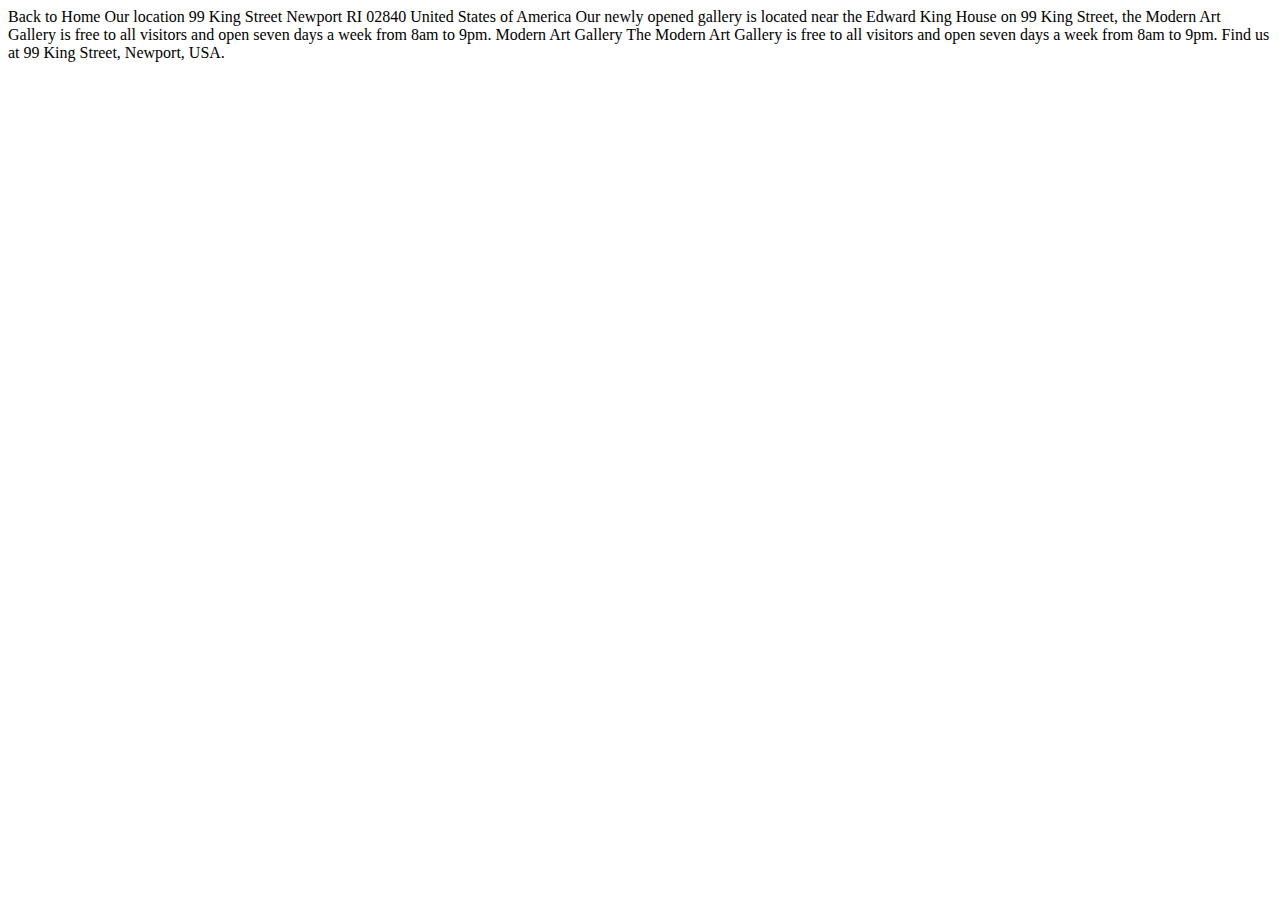
==== location.html @ 4a317af0 "first commit" ====
<!DOCTYPE html>
<html lang="en">
<head>
  <meta charset="UTF-8">
  <meta name="viewport" content="width=device-width, initial-scale=1.0">

  <link rel="icon" type="image/png" sizes="32x32" href="./assets/favicon-32x32.png">
  
  <title>Frontend Mentor | Art gallery website</title>
</head>
<body>

  Back to Home

  Our location

  99 King Street
  Newport
  RI 02840
  United States of America

  Our newly opened gallery is located near the Edward King House on 99 King 
  Street, the Modern Art Gallery is free to all visitors and open seven days 
  a week from 8am to 9pm.

  Modern Art Gallery

  The Modern Art Gallery is free to all visitors and open seven days a week 
  from 8am to 9pm. Find us at 99 King Street, Newport, USA.

</body>
</html>
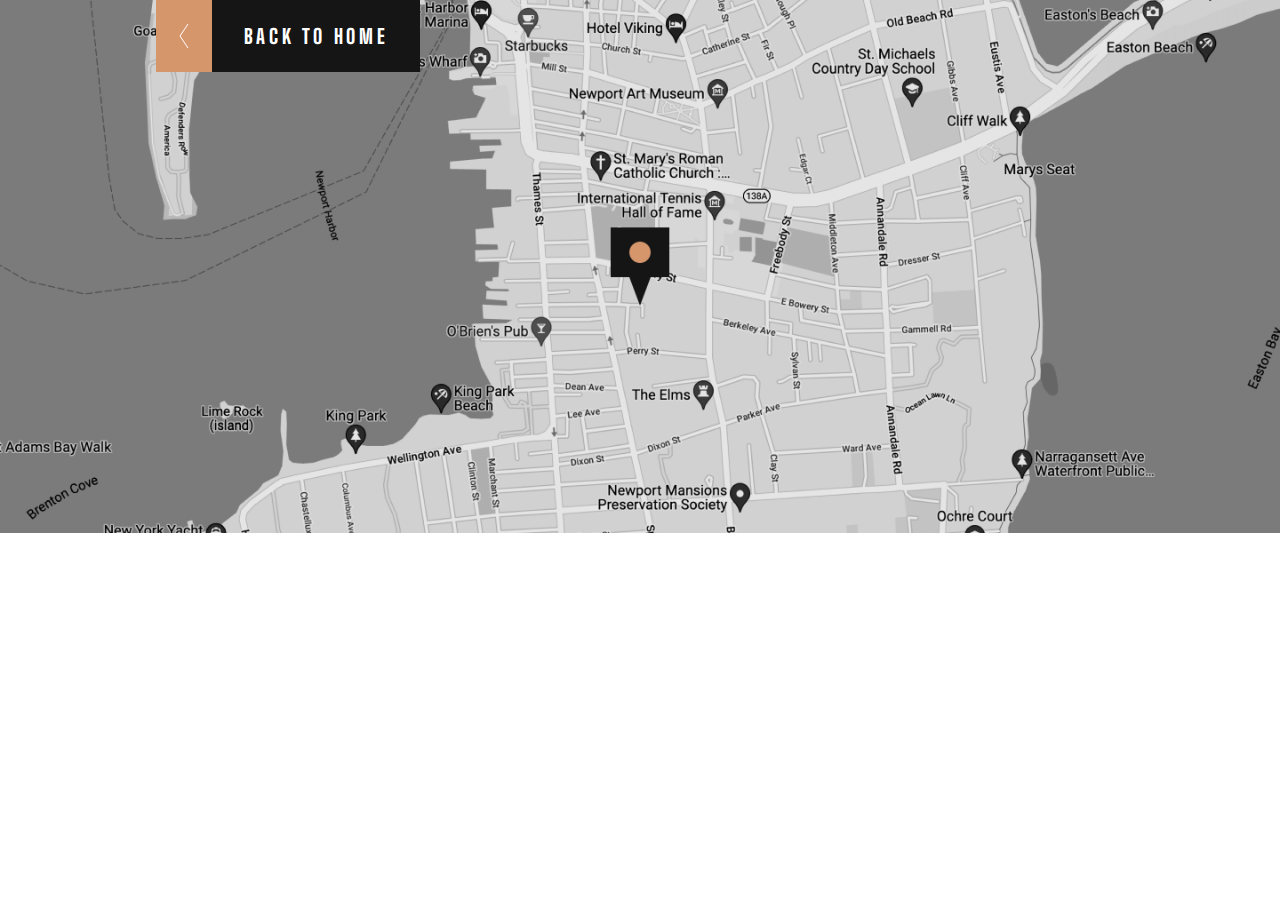
==== commit 8445b1bc: "header location html" ====
--- a/location.html
+++ b/location.html
@@ -5,13 +5,35 @@
   <meta name="viewport" content="width=device-width, initial-scale=1.0">
 
   <link rel="icon" type="image/png" sizes="32x32" href="./assets/favicon-32x32.png">
+
+  <link rel="stylesheet" href="css/style.css">
+  <link rel="preconnect" href="https://fonts.googleapis.com">
+  <link rel="preconnect" href="https://fonts.gstatic.com" crossorigin>
+  <link href="https://fonts.googleapis.com/css2?family=Big+Shoulders+Display:wght@800;900&family=Outfit:wght@300&display=swap" rel="stylesheet">
   
   <title>Frontend Mentor | Art gallery website</title>
 </head>
 <body>
 
-  Back to Home
+  <header>
 
+    <div class="container-map">
+      <img src="assets/desktop/image-map@2x.png" alt="map" class="img-desktop">
+      <img src="assets/desktop/image-map.png" alt="map" class="img-tablet">
+      <img src="assets/desktop/image-map.png" alt="map" class="img-mobile">
+    </div>
+
+    <div class="btn-back">
+      <div class="arrow-left">
+        <img src="assets/icon-arrow-left.svg" alt="arrow left">
+      </div>
+      <div class="link">
+        <a href="/index.html">Back to Home</a>
+      </div>
+    </div>
+
+  </header>
+<!-- 
   Our location
 
   99 King Street
@@ -27,6 +49,7 @@
 
   The Modern Art Gallery is free to all visitors and open seven days a week 
   from 8am to 9pm. Find us at 99 King Street, Newport, USA.
+ -->
 
 </body>
 </html>--- a/css/style.css
+++ b/css/style.css
@@ -0,0 +1,502 @@
+.txt-hero h1 {
+  font-family: "Big Shoulders Display";
+  font-size: 96px;
+  font-weight: 900;
+  line-height: 88px;
+  text-transform: uppercase;
+  color: #151515;
+}
+
+.body-gallery-bottom-right p, .header-gallery-txt p, .txt-hero p {
+  font-family: "Outfit";
+  font-size: 22px;
+  font-weight: 300;
+  line-height: 32px;
+  color: #444;
+}
+
+.body-gallery-bottom-right h2, .header-gallery-txt h2 {
+  font-family: "Big Shoulders Display";
+  font-size: 60px;
+  font-weight: 900;
+  line-height: 60px;
+  text-transform: uppercase;
+  color: #151515;
+}
+
+*, ::before, ::after {
+  box-sizing: border-box;
+  padding: 0;
+  margin: 0;
+}
+
+.hero {
+  position: relative;
+  width: 100vw;
+}
+
+.img-tablet, .img-mobile {
+  display: none;
+}
+
+.img-hero {
+  display: grid;
+  grid-template-columns: 1fr 540px 1fr;
+  width: 100%;
+}
+
+.img-hero-left {
+  background: #151515;
+}
+
+.txt-hero {
+  position: absolute;
+  top: 190px;
+  display: flex;
+  justify-content: space-between;
+  gap: clamp(20px, 18vw, 320px);
+  left: 50%;
+  transform: translateX(-50%);
+  max-width: 1110px;
+}
+.txt-hero p {
+  width: 350px;
+  margin-bottom: 64px;
+}
+.txt-hero h1 {
+  color: #FFFFFF;
+  width: 500px;
+  min-width: 450px;
+  mix-blend-mode: difference;
+}
+.txt-hero .btn-location {
+  position: relative;
+  width: 260px;
+  padding: 24px 0 24px 32px;
+  text-align: left;
+  content: "";
+  overflow: hidden;
+}
+.txt-hero .btn-location:hover a ::before {
+  transform: translateX(204px);
+}
+.txt-hero .btn-location a {
+  text-decoration: none;
+  color: #FFFFFF;
+  font-family: "Big Shoulders Display";
+  font-size: 20px;
+  font-weight: 800;
+  letter-spacing: 3.636px;
+  text-transform: uppercase;
+}
+.txt-hero .btn-location a ::before {
+  content: "";
+  position: absolute;
+  width: 204px;
+  height: 100%;
+  left: -204px;
+  background: #151515;
+  z-index: -1;
+  transition: transform 0.3s cubic-bezier(0.39, 1.55, 0.43, 0.79);
+}
+.txt-hero .btn-location a ::after {
+  content: "";
+  position: absolute;
+  width: 260px;
+  height: 100%;
+  left: -204px;
+  background: #D5966C;
+  z-index: -2;
+}
+.txt-hero .btn-location span {
+  position: absolute;
+  height: 100%;
+  width: 56px;
+  right: 0;
+  top: 0;
+}
+.txt-hero .btn-location span img {
+  position: relative;
+  top: 50%;
+  left: 50%;
+  transform: translate(-50%, -50%);
+}
+
+@media (max-width: 1190px) {
+  .img-hero {
+    grid-template-columns: repeat(2, 1fr);
+  }
+  .img-hero-left {
+    display: none;
+  }
+  .img-desktop, .img-mobile {
+    display: none;
+  }
+  .img-tablet {
+    display: block;
+  }
+  .txt-hero {
+    position: absolute;
+    top: 145px;
+    display: flex;
+    flex-direction: column;
+    justify-content: space-between;
+    gap: 48px;
+    left: 390px;
+    transform: translateX(0);
+  }
+  .txt-hero h1 {
+    font-size: 70px;
+    line-height: 65px;
+    color: #151515;
+  }
+  .txt-hero p {
+    font-size: 18px;
+    line-height: 28px;
+    margin-bottom: 48px;
+  }
+}
+@media (max-width: 750px) {
+  .img-hero {
+    display: block;
+    grid-template-columns: 1fr;
+  }
+  .img-hero-right {
+    display: none;
+  }
+  .img-desktop, .img-tablet {
+    display: none;
+  }
+  .img-mobile {
+    display: block;
+    width: 100%;
+    margin-bottom: 32px;
+  }
+  .txt-hero {
+    position: relative;
+    top: 0px;
+    left: 0;
+    display: block;
+    margin-left: 16px;
+  }
+  .txt-hero h1 {
+    width: 100%;
+    min-width: 0;
+    font-size: 60px;
+    line-height: 55px;
+    margin-bottom: 32px;
+  }
+  .txt-hero p {
+    font-size: 18px;
+    line-height: 28px;
+    margin-bottom: 32px;
+  }
+}
+.gallery {
+  position: relative;
+  margin: 180px auto;
+  max-width: 1110px;
+}
+
+.header-gallery {
+  display: grid;
+  grid-template-columns: auto 1fr;
+  gap: 68px;
+}
+
+.header-gallery-txt {
+  display: flex;
+  flex-direction: column;
+  gap: 32px;
+  justify-content: center;
+}
+@media (max-width: 1190px) {
+  .gallery {
+    margin: 120px 40px;
+  }
+}
+@media (max-width: 750px) {
+  .gallery {
+    margin: 120px 20px;
+  }
+  .header-gallery {
+    display: grid;
+    grid-template-columns: 1fr;
+    gap: 25px;
+  }
+  .header-gallery-txt {
+    grid-area: 2/1/3/1;
+    gap: 21px;
+  }
+  .header-gallery-txt h2 {
+    font-size: 50px;
+    line-height: 45px;
+  }
+  .header-gallery-txt p {
+    font-size: 18px;
+    line-height: 28px;
+  }
+}
+.body-gallery {
+  position: relative;
+  width: 100%;
+  margin-top: 30px;
+  display: grid;
+  grid-template-columns: 635px 1fr;
+  gap: 30px;
+}
+
+.body-gallery-left {
+  position: relative;
+  height: 100%;
+  width: 100%;
+}
+.body-gallery-left img {
+  height: 100%;
+  width: 100%;
+  object-fit: cover;
+}
+
+.body-gallery-right {
+  display: grid;
+  grid-template-rows: auto 1fr;
+  gap: 30px;
+}
+
+.body-gallery-top-right img {
+  object-fit: cover;
+}
+
+.body-gallery-bottom-right {
+  background: #151515;
+  padding: 65px 48px;
+}
+.body-gallery-bottom-right h2 {
+  color: #FFFFFF;
+  margin-bottom: 32px;
+}
+.body-gallery-bottom-right p {
+  color: #FFFFFF;
+}
+
+@media (max-width: 1190px) {
+  .body-gallery {
+    margin-top: 11px;
+    grid-template-columns: 1fr 1fr;
+    gap: 11px;
+  }
+  .body-gallery-left {
+    position: relative;
+    height: auto;
+    width: auto;
+  }
+  .body-gallery-left img {
+    height: auto;
+    width: auto;
+    object-fit: cover;
+  }
+  .body-gallery-right {
+    display: grid;
+    grid-template-rows: 313px 1fr;
+    gap: 11px;
+  }
+  .body-gallery-top-right img {
+    width: auto;
+    height: auto;
+    object-fit: cover;
+  }
+  .body-gallery-bottom-right {
+    padding: 85px 28px;
+  }
+  .body-gallery-bottom-right h2 {
+    font-size: 50px;
+    margin-bottom: 24px;
+    line-height: 45px;
+  }
+  .body-gallery-bottom-right p {
+    font-size: 18px;
+    line-height: 28px;
+  }
+}
+@media (max-width: 750px) {
+  .body-gallery {
+    margin-top: 32px;
+    grid-template-columns: 335px;
+    gap: 16px;
+  }
+  .body-gallery-left {
+    width: 100%;
+  }
+  .body-gallery-left img {
+    height: 100%;
+    width: 100%;
+  }
+  .body-gallery-right {
+    display: grid;
+    grid-template-rows: 335px;
+    gap: 16px;
+  }
+  .body-gallery-top-right img {
+    width: 100%;
+    height: 100%;
+  }
+  .body-gallery-bottom-right {
+    padding: 48px 24px;
+  }
+}
+footer {
+  position: relative;
+  background: #151515;
+  height: 244px;
+  padding-top: 1px;
+}
+
+.container-footer {
+  position: relative;
+  max-width: 1110px;
+  margin: 79px auto;
+  display: flex;
+  justify-content: space-between;
+}
+.container-footer p {
+  width: 430px;
+  font-family: Outfit;
+  font-size: 18px;
+  font-weight: 300;
+  line-height: 28px;
+  color: #FFFFFF;
+}
+
+.container-footer-txt {
+  display: flex;
+  gap: 140.43px;
+}
+
+.logo {
+  height: 58px;
+}
+
+.container-social {
+  display: flex;
+  gap: 20px;
+}
+
+@media (max-width: 1190px) {
+  footer {
+    height: 216px;
+  }
+  .container-footer {
+    max-width: 689px;
+    margin: 55px auto;
+  }
+  .container-footer p {
+    max-width: 281px;
+    font-size: 16px;
+    line-height: 26px;
+  }
+  .logo {
+    height: 40px;
+  }
+  .container-footer-txt {
+    gap: 64.95px;
+  }
+}
+@media (max-width: 750px) {
+  * {
+    outline: 1px solid red;
+  }
+  footer {
+    height: 336px;
+    padding: 48px 32px;
+  }
+  .container-footer {
+    max-width: 1110px;
+    margin: 0;
+    display: flex;
+    flex-direction: column;
+  }
+  .container-footer p {
+    width: 430px;
+    font-family: Outfit;
+    font-size: 18px;
+    font-weight: 300;
+    line-height: 28px;
+    color: #FFFFFF;
+  }
+  .container-footer-txt {
+    gap: 38px;
+    flex-direction: column;
+  }
+  .container-footer-txt p {
+    width: 100%;
+  }
+  .logo {
+    width: 110.05px;
+  }
+  .container-social {
+    margin-top: 38px;
+  }
+}
+.container-map {
+  width: 100%;
+}
+.container-map img {
+  width: 100%;
+}
+
+.btn-back {
+  position: absolute;
+  height: 72px;
+  top: 0;
+  left: 156px;
+  overflow: hidden;
+  display: flex;
+  align-items: center;
+  background: transparent;
+}
+.btn-back:hover::before {
+  transform: translateX(56px);
+}
+.btn-back::before {
+  content: "";
+  position: absolute;
+  background: #D5966C;
+  width: 208px;
+  height: 100%;
+  z-index: 2;
+  left: 0;
+  transform: translateX(-152px);
+  transition: transform 0.3s cubic-bezier(0.39, 1.55, 0.43, 0.79);
+}
+.btn-back::after {
+  content: "";
+  position: absolute;
+  background: #151515;
+  height: 100%;
+  width: 100%;
+}
+
+.arrow-left {
+  width: 56px;
+  display: grid;
+  place-items: center;
+  z-index: 5;
+}
+
+.link {
+  width: 208px;
+  display: grid;
+  place-items: center;
+  z-index: 5;
+}
+.link a {
+  text-decoration: none;
+  color: #FFFFFF;
+  font-family: "Big Shoulders Display";
+  font-size: 20px;
+  font-weight: 800;
+  letter-spacing: 3.636px;
+  text-transform: uppercase;
+}
+
+/*# sourceMappingURL=style.css.map */
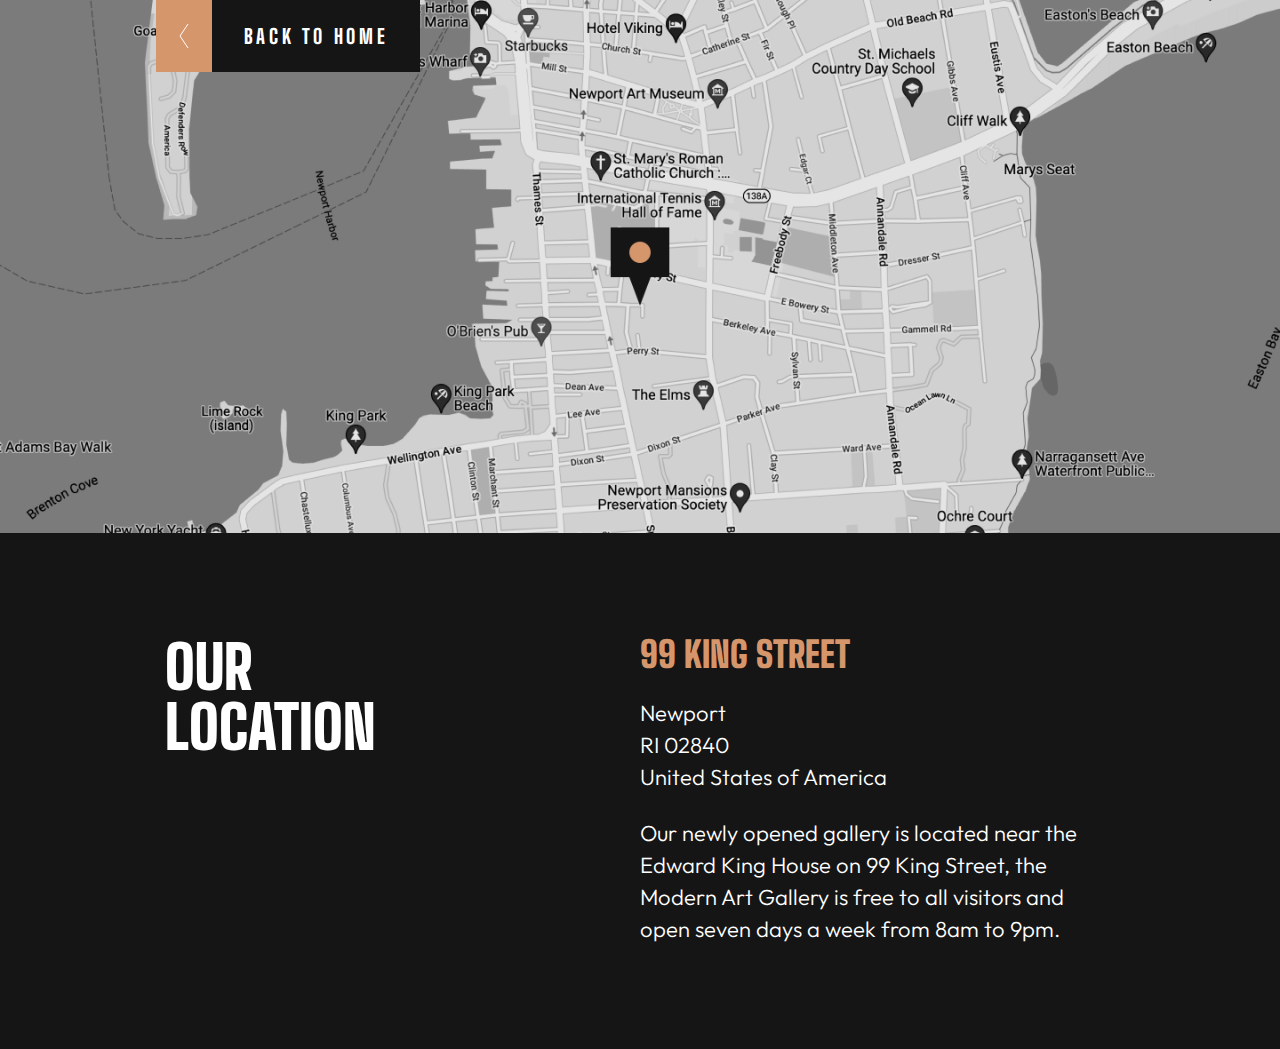
==== commit c9704123: "section location" ====
--- a/location.html
+++ b/location.html
@@ -33,17 +33,38 @@
     </div>
 
   </header>
+
+  <section class="our-location">
+
+    <div class="location-left">
+      <h2>
+        <span>Our</span>
+        <span>location</span>
+      </h2>
+    </div>
+
+    <div class="location-right">
+      <h3>99 King Street</h3>
+      <p>
+        Newport<br>
+        RI 02840<br>
+        United States of America<br>
+      </p>
+      <p>
+        Our newly opened gallery is located near the Edward King House on 99 King Street, the Modern Art Gallery is free to all visitors and open seven days a week from 8am to 9pm.
+      </p>
+    </div>
+
+  </section>
 <!-- 
-  Our location
+   
 
-  99 King Street
-  Newport
-  RI 02840
-  United States of America
+  
+  
+  
+  
 
-  Our newly opened gallery is located near the Edward King House on 99 King 
-  Street, the Modern Art Gallery is free to all visitors and open seven days 
-  a week from 8am to 9pm.
+  
 
   Modern Art Gallery
 
--- a/css/style.css
+++ b/css/style.css
@@ -7,7 +7,7 @@
   color: #151515;
 }
 
-.body-gallery-bottom-right p, .header-gallery-txt p, .txt-hero p {
+.location-right p, .body-gallery-bottom-right p, .header-gallery-txt p, .txt-hero p {
   font-family: "Outfit";
   font-size: 22px;
   font-weight: 300;
@@ -15,13 +15,21 @@
   color: #444;
 }
 
-.body-gallery-bottom-right h2, .header-gallery-txt h2 {
+.location-left h2, .body-gallery-bottom-right h2, .header-gallery-txt h2 {
   font-family: "Big Shoulders Display";
   font-size: 60px;
   font-weight: 900;
   line-height: 60px;
   text-transform: uppercase;
   color: #151515;
+}
+
+.location-right h3 {
+  font-family: "Big Shoulders Display";
+  font-size: 36px;
+  font-weight: 900;
+  line-height: 36px;
+  text-transform: uppercase;
 }
 
 *, ::before, ::after {
@@ -402,9 +410,6 @@
   }
 }
 @media (max-width: 750px) {
-  * {
-    outline: 1px solid red;
-  }
   footer {
     height: 336px;
     padding: 48px 32px;
@@ -437,6 +442,14 @@
     margin-top: 38px;
   }
 }
+.img-tablet, .img-mobile {
+  display: none;
+}
+
+.img-desktop {
+  display: block;
+}
+
 .container-map {
   width: 100%;
 }
@@ -499,4 +512,112 @@
   text-transform: uppercase;
 }
 
+@media (max-width: 768px) {
+  .img-desktop, .img-mobile {
+    display: none;
+  }
+  .img-tablet {
+    display: block;
+  }
+  .btn-back {
+    left: 40px;
+  }
+  .container-map {
+    height: 600px;
+  }
+  .container-map img {
+    height: 100%;
+    object-fit: cover;
+  }
+}
+@media (max-width: 375px) {
+  .img-desktop, .img-tablet {
+    display: none;
+  }
+  .img-mobile {
+    display: block;
+  }
+  .btn-back {
+    left: 0;
+  }
+}
+.our-location {
+  padding: 104px 165px;
+  background: #151515;
+  display: grid;
+  grid-template-columns: 1fr 1fr;
+}
+
+.location-left h2 {
+  color: #FFFFFF;
+}
+.location-left h2 span {
+  display: block;
+}
+
+.location-right h3 {
+  color: #D5966C;
+  margin-bottom: 24px;
+}
+.location-right p {
+  color: #FFFFFF;
+}
+.location-right p:nth-child(2) {
+  margin-bottom: 24px;
+}
+
+@media (max-width: 768px) {
+  .our-location {
+    padding: 88px 39px;
+    grid-template-columns: 1fr 1.5fr;
+  }
+  .location-left h2 {
+    font-size: 55px;
+    line-height: 50px;
+  }
+  .location-right h3 {
+    font-size: 32px;
+    line-height: 32px;
+    margin-bottom: 20px;
+  }
+  .location-right p {
+    font-size: 18px;
+    line-height: 28px;
+  }
+  .location-right p:nth-child(2) {
+    margin-bottom: 20px;
+  }
+}
+@media (max-width: 425px) {
+  .our-location {
+    padding: 40px 16px;
+    grid-template-columns: 1fr;
+  }
+  .location-left {
+    margin-bottom: 48px;
+  }
+  .location-left h2 {
+    font-size: 50px;
+    line-height: 45px;
+  }
+  .location-left h2 span {
+    display: inline;
+  }
+  .location-right h3 {
+    font-size: 32px;
+    line-height: 32px;
+    margin-bottom: 20px;
+  }
+  .location-right p {
+    font-size: 18px;
+    line-height: 28px;
+  }
+  .location-right p:nth-child(2) {
+    margin-bottom: 20px;
+  }
+  .location-right p:nth-child(3) {
+    margin-bottom: 24px;
+  }
+}
+
 /*# sourceMappingURL=style.css.map */
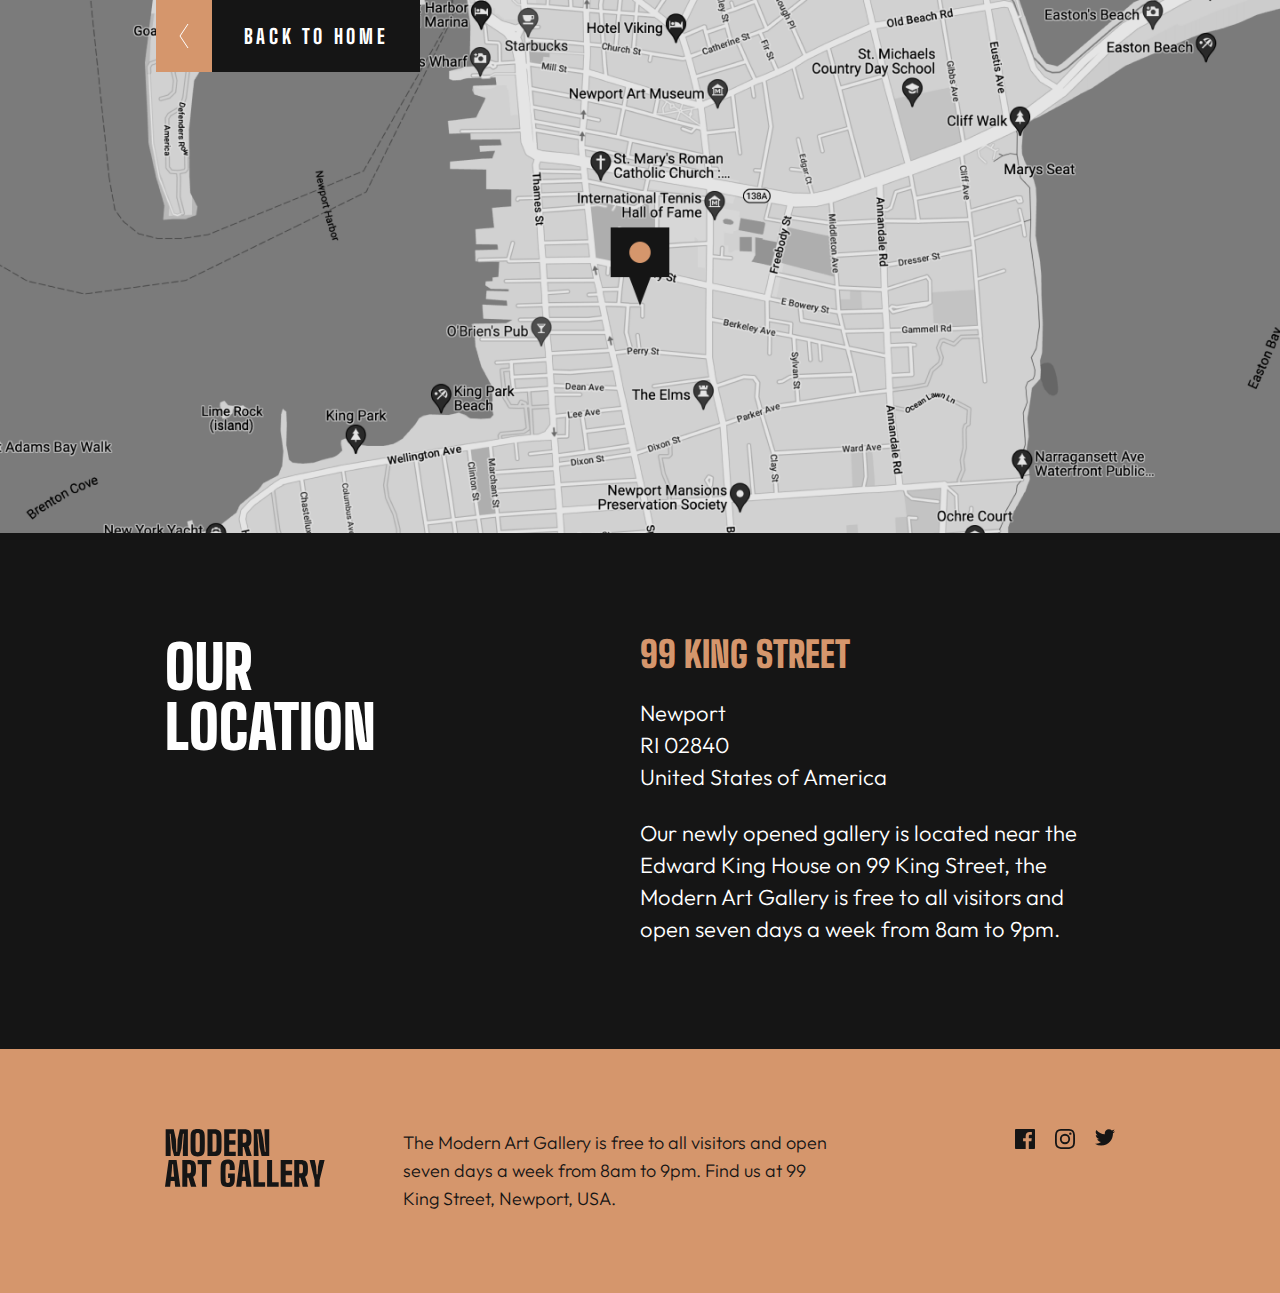
==== commit b94d1a46: "footer page location" ====
--- a/location.html
+++ b/location.html
@@ -56,21 +56,30 @@
     </div>
 
   </section>
-<!-- 
-   
 
-  
-  
-  
-  
+  <footer class="footer-location">
 
-  
+    <div class="footer-logo">
+      <img src="assets/logo-dark.svg" alt="logo">
+    </div>
 
-  Modern Art Gallery
+    <div class="footer-text">
+      <p>The Modern Art Gallery is free to all visitors and open seven days a week from 8am to 9pm. Find us at 99 King Street, Newport, USA.</p>
+    </div>
 
-  The Modern Art Gallery is free to all visitors and open seven days a week 
-  from 8am to 9pm. Find us at 99 King Street, Newport, USA.
- -->
+    <div class="footer-social">
+      <a href="https://www.facebook.com/" target="_blank" class="link-social">
+        <svg width="20" height="20" xmlns="http://www.w3.org/2000/svg"><path d="M18.896 0H1.104C.494 0 0 .494 0 1.104v17.793C0 19.506.494 20 1.104 20h9.58v-7.745H8.076V9.237h2.606V7.01c0-2.583 1.578-3.99 3.883-3.99 1.104 0 2.052.082 2.329.119v2.7h-1.598c-1.254 0-1.496.597-1.496 1.47v1.928h2.989l-.39 3.018h-2.6V20h5.098c.608 0 1.102-.494 1.102-1.104V1.104C20 .494 19.506 0 18.896 0Z"/></svg>
+      </a>
+      <a href="https://www.instagram.com/" target="_blank" class="link-social">
+        <svg width="20" height="20" xmlns="http://www.w3.org/2000/svg"><path d="M10 1.802c2.67 0 2.987.01 4.042.059 2.71.123 3.975 1.409 4.099 4.099.048 1.054.057 1.37.057 4.04 0 2.672-.01 2.988-.057 4.042-.124 2.687-1.387 3.975-4.1 4.099-1.054.048-1.37.058-4.041.058-2.67 0-2.987-.01-4.04-.058-2.718-.124-3.977-1.416-4.1-4.1-.048-1.054-.058-1.37-.058-4.041 0-2.67.01-2.986.058-4.04.124-2.69 1.387-3.977 4.1-4.1 1.054-.048 1.37-.058 4.04-.058ZM10 0C7.284 0 6.944.012 5.877.06 2.246.227.227 2.242.061 5.877.01 6.944 0 7.284 0 10s.012 3.057.06 4.123c.167 3.632 2.182 5.65 5.817 5.817 1.067.048 1.407.06 4.123.06s3.057-.012 4.123-.06c3.629-.167 5.652-2.182 5.816-5.817.05-1.066.061-1.407.061-4.123s-.012-3.056-.06-4.122C19.777 2.249 17.76.228 14.124.06 13.057.01 12.716 0 10 0Zm0 4.865a5.135 5.135 0 1 0 0 10.27 5.135 5.135 0 0 0 0-10.27Zm0 8.468a3.333 3.333 0 1 1 0-6.666 3.333 3.333 0 0 1 0 6.666Zm5.338-9.87a1.2 1.2 0 1 0 0 2.4 1.2 1.2 0 0 0 0-2.4Z"/></svg>
+      </a>
+      <a href="https://twitter.com/" target="_blank" class="link-social">
+        <svg width="20" height="17" xmlns="http://www.w3.org/2000/svg"><path d="M20 2.172a8.192 8.192 0 0 1-2.357.646 4.11 4.11 0 0 0 1.805-2.27 8.22 8.22 0 0 1-2.606.996A4.096 4.096 0 0 0 13.847.248c-2.65 0-4.596 2.472-3.998 5.037A11.648 11.648 0 0 1 1.392 1a4.109 4.109 0 0 0 1.27 5.478 4.086 4.086 0 0 1-1.858-.513c-.045 1.9 1.318 3.679 3.291 4.075a4.113 4.113 0 0 1-1.853.07 4.106 4.106 0 0 0 3.833 2.849A8.25 8.25 0 0 1 0 14.658a11.616 11.616 0 0 0 6.29 1.843c7.618 0 11.923-6.434 11.663-12.205A8.354 8.354 0 0 0 20 2.172Z"/></svg>
+      </a>
+    </div>
+
+  </footer>
 
 </body>
 </html>--- a/css/style.css
+++ b/css/style.css
@@ -387,6 +387,12 @@
 .container-social {
   display: flex;
   gap: 20px;
+}
+.container-social a svg {
+  fill: #FFFFFF;
+}
+.container-social a svg:hover {
+  fill: #D5966C;
 }
 
 @media (max-width: 1190px) {
@@ -619,5 +625,71 @@
     margin-bottom: 24px;
   }
 }
+.footer-location {
+  background: #D5966C;
+  padding: 80px 165px;
+  display: grid;
+  grid-template-columns: 1fr 2fr 1fr;
+}
+
+.footer-logo img {
+  height: 58px;
+}
+
+.footer-text {
+  font-family: Outfit;
+  font-size: 18px;
+  font-weight: 300;
+  line-height: 28px;
+  color: #151515;
+}
+.footer-text p {
+  max-width: 430px;
+}
+
+.footer-social {
+  justify-self: end;
+  display: flex;
+  gap: 20px;
+}
+.footer-social a svg {
+  fill: #151515;
+}
+.footer-social a svg:hover {
+  fill: #FFFFFF;
+}
+
+@media (max-width: 768px) {
+  .footer-location {
+    padding: 56px 39px;
+  }
+  .footer-logo img {
+    height: 40px;
+  }
+  .footer-text {
+    font-size: 16px;
+    line-height: 26px;
+  }
+  .footer-text p {
+    max-width: 280px;
+  }
+}
+@media (max-width: 425px) {
+  .footer-location {
+    padding: 48px 32px;
+    grid-template-columns: 1fr;
+  }
+  .footer-logo {
+    margin-bottom: 38px;
+  }
+  .footer-text {
+    width: 100%;
+    max-width: none;
+    margin-bottom: 38px;
+  }
+  .footer-social {
+    justify-self: start;
+  }
+}
 
 /*# sourceMappingURL=style.css.map */
